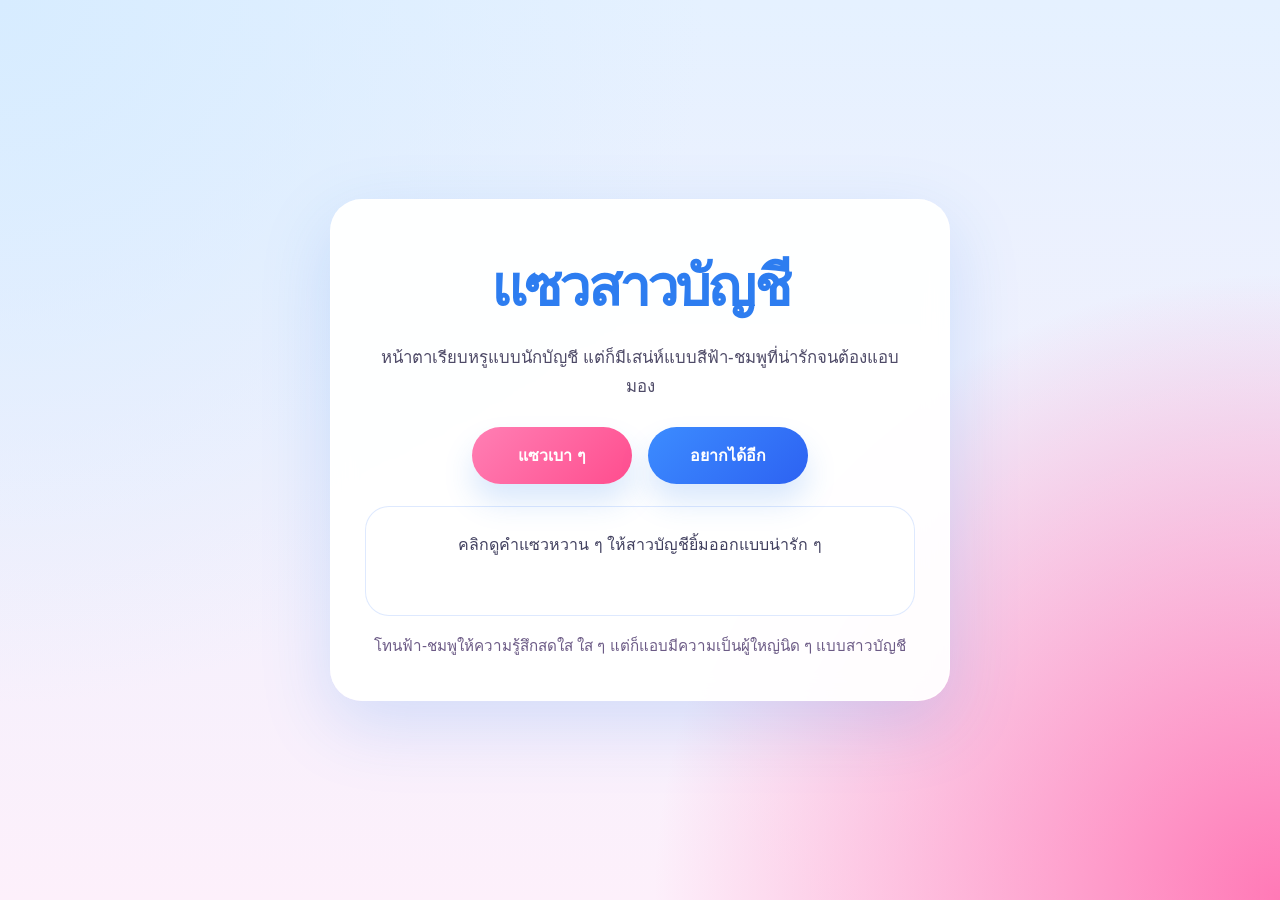
==== index.html @ d4245675 "version 0.1.1" ====
<!DOCTYPE html>
<html lang="th">
<head>
    <meta charset="UTF-8">
    <meta name="viewport" content="width=device-width, initial-scale=1.0">
    <title>แซวสาวบัญชี</title>
    <style>
        :root {
            --bg-start: #d7ecff;
            --bg-end: #ffe4f8;
            --blue: #2d7df0;
            --pink: #ff79b6;
            --text: #2b2a45;
            --card: rgba(255, 255, 255, 0.95);
            --shadow: rgba(45, 125, 240, 0.18);
        }

        * {
            box-sizing: border-box;
        }

        body {
            margin: 0;
            min-height: 100vh;
            display: flex;
            align-items: center;
            justify-content: center;
            background: radial-gradient(circle at top left, var(--bg-start), transparent 45%),
                        radial-gradient(circle at bottom right, var(--pink), transparent 40%),
                        linear-gradient(180deg, #e5f1ff 0%, #fdf0fb 100%);
            color: var(--text);
            font-family: 'Segoe UI', Tahoma, Geneva, Verdana, sans-serif;
            padding: 24px;
        }

        .card {
            width: min(620px, 100%);
            background: var(--card);
            border-radius: 32px;
            box-shadow: 0 24px 70px var(--shadow);
            padding: 42px 34px;
            text-align: center;
            border: 1px solid rgba(255, 255, 255, 0.8);
            backdrop-filter: blur(12px);
        }

        .title {
            margin: 0 0 12px;
            font-size: clamp(2.4rem, 5vw, 3.5rem);
            letter-spacing: -0.05em;
            color: var(--blue);
        }

        .subtitle {
            margin: 0 auto 26px;
            max-width: 520px;
            color: #4e4a67;
            font-size: 1.05rem;
            line-height: 1.75;
        }

        .tease {
            margin: 0 auto 32px;
            max-width: 520px;
            padding: 22px 22px 18px;
            border-radius: 24px;
            background: linear-gradient(135deg, rgba(252, 201, 239, 0.95), rgba(195, 222, 255, 0.95));
            border: 1px solid rgba(255, 255, 255, 0.7);
            color: #3f3a5c;
            font-size: 1.05rem;
            line-height: 1.8;
        }

        .actions {
            display: flex;
            justify-content: center;
            gap: 16px;
            flex-wrap: wrap;
            margin-bottom: 22px;
        }

        .button {
            padding: 16px 26px;
            border-radius: 999px;
            border: none;
            cursor: pointer;
            transition: transform 0.2s ease, box-shadow 0.2s ease;
            font-weight: 700;
            color: #ffffff;
            min-width: 160px;
            font-size: 1rem;
            box-shadow: 0 18px 30px rgba(45, 125, 240, 0.18);
        }

        .button:hover {
            transform: translateY(-3px);
        }

        .button-pink {
            background: linear-gradient(135deg, #ff7fb4, #ff4d8e);
        }

        .button-blue {
            background: linear-gradient(135deg, #3c8cff, #2d62f2);
        }

        .message {
            min-height: 110px;
            margin: 0 auto;
            max-width: 560px;
            background: rgba(255, 255, 255, 0.9);
            border: 1px solid rgba(73, 133, 246, 0.18);
            border-radius: 24px;
            padding: 24px 26px;
            color: #403f5e;
            font-size: 1rem;
            line-height: 1.78;
            transition: background 0.3s ease, opacity 0.3s ease;
        }

        .message p {
            margin: 0 0 14px;
        }

        .message p:last-child {
            margin-bottom: 0;
        }

        .hint {
            margin-top: 18px;
            font-size: 0.95rem;
            color: #6c5b86;
        }
    </style>
</head>
<body>
    <div class="card">
        <h1 class="title">แซวสาวบัญชี</h1>
        <p class="subtitle">หน้าตาเรียบหรูแบบนักบัญชี แต่ก็มีเสน่ห์แบบสีฟ้า-ชมพูที่น่ารักจนต้องแอบมอง</p>

        <div class="actions">
            <button id="teaseBtn" class="button button-pink">แซวเบา ๆ</button>
            <button id="moreBtn" class="button button-blue">อยากได้อีก</button>
        </div>

        <div id="message" class="message">
            <p>คลิกดูคำแซวหวาน ๆ ให้สาวบัญชียิ้มออกแบบน่ารัก ๆ</p>
        </div>
        <div class="hint">โทนฟ้า-ชมพูให้ความรู้สึกสดใส ใส ๆ แต่ก็แอบมีความเป็นผู้ใหญ่นิด ๆ แบบสาวบัญชี</div>
    </div>

    <script>
        const teaseBtn = document.getElementById('teaseBtn');
        const moreBtn = document.getElementById('moreBtn');
        const message = document.getElementById('message');

        const teasers = [
            'เธอทำให้บัญชีดูหวานขึ้นเหมือนกราฟที่ขึ้นพรวดพราดทุกไตรมาส',
            'ยิ่งเห็นเธอจัดสมุดบัญชี ยิ่งรู้สึกว่าโลกนี้มีระเบียบแบบน่ารักมากขึ้น',
            'แค่เธอยิ้มก็เหมือนเติมสีฟ้า-ชมพูให้กับวันธรรมดา',
            'คนเรียนบัญชีอย่างเธอน่ารักจนอยากจะเป็นคนช่วยปิดงบทุกเดือน',
            'สายตาเธอทำให้เลขทุกตัวในหัวใจมีความหมายและสีสันขึ้นทันที'
        ];

        let teaserIndex = 0;

        teaseBtn.addEventListener('click', () => {
            message.innerHTML = `<p>${teasers[0]}</p><p class="small-note">แอบชวนให้สาวบัญชีเขินนิด ๆ แบบไม่ต้องพูดตรง ๆ</p>`;
            teaserIndex = 1;
        });

        moreBtn.addEventListener('click', () => {
            if (teaserIndex < teasers.length) {
                message.innerHTML = `<p>${teasers[teaserIndex]}</p><p class="small-note">กดอีกครั้งถ้ายังอยากได้อีก</p>`;
                teaserIndex += 1;
                return;
            }

            message.innerHTML = `<p>หมดแล้วจ้า... อยากได้อีกไปถามคนทำเพิ่มสิ 😘</p>`;
            moreBtn.disabled = true;
            moreBtn.style.cursor = 'default';
        });
    </script>
</body>
</html>
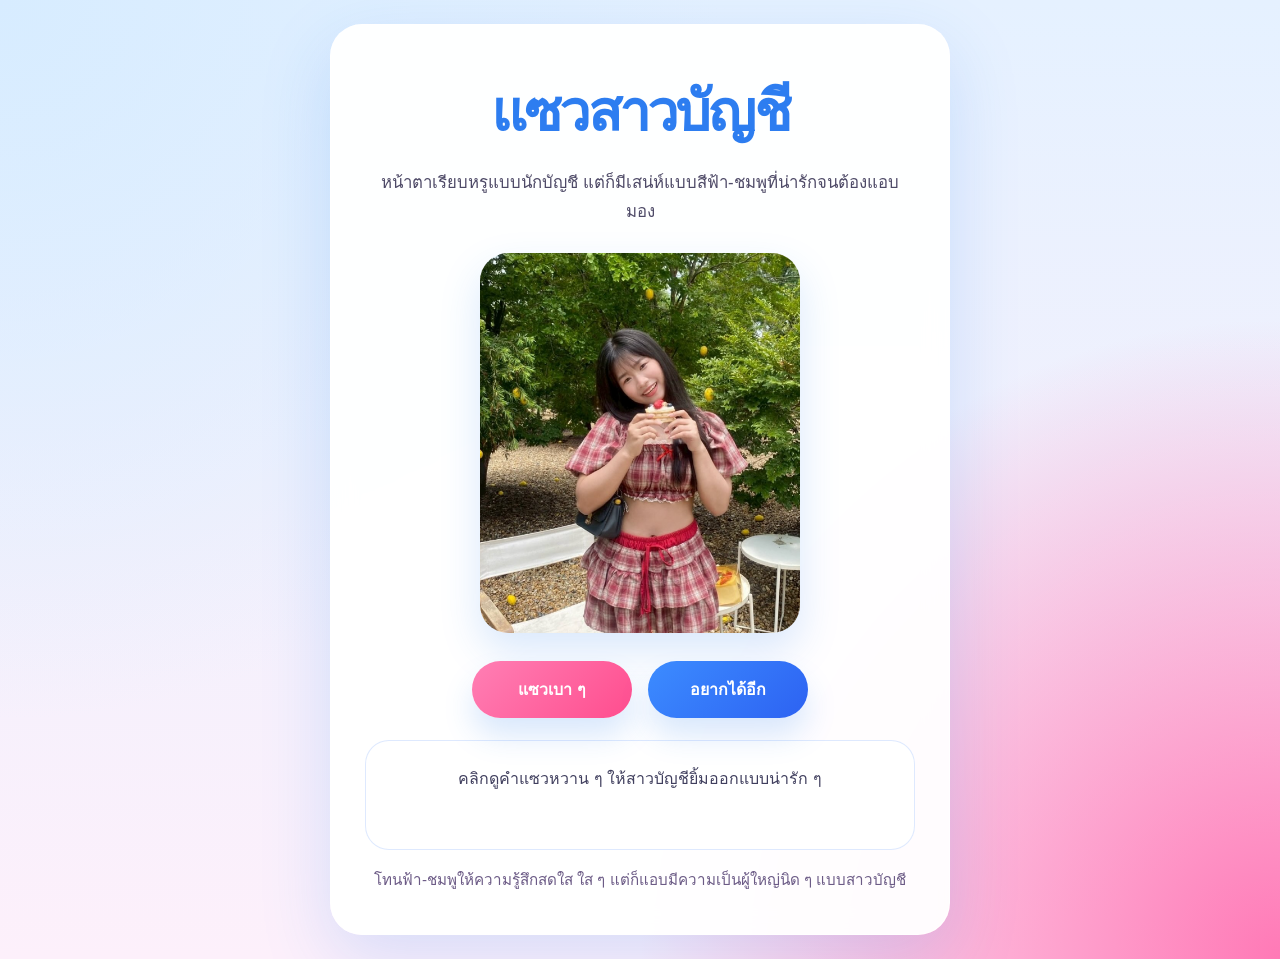
==== commit 255a0294: "version 0.1.3" ====
--- a/index.html
+++ b/index.html
@@ -57,6 +57,16 @@
             color: #4e4a67;
             font-size: 1.05rem;
             line-height: 1.75;
+        }
+
+        .profile-img {
+            width: min(100%, 320px);
+            max-height: 380px;
+            border-radius: 28px;
+            object-fit: cover;
+            box-shadow: 0 18px 40px rgba(45, 125, 240, 0.18);
+            margin: 0 auto 28px;
+            display: block;
         }
 
         .tease {
@@ -137,6 +147,7 @@
     <div class="card">
         <h1 class="title">แซวสาวบัญชี</h1>
         <p class="subtitle">หน้าตาเรียบหรูแบบนักบัญชี แต่ก็มีเสน่ห์แบบสีฟ้า-ชมพูที่น่ารักจนต้องแอบมอง</p>
+        <img src="nisa.png" alt="Nisa" class="profile-img" />
 
         <div class="actions">
             <button id="teaseBtn" class="button button-pink">แซวเบา ๆ</button>
@@ -165,7 +176,7 @@
         let teaserIndex = 0;
 
         teaseBtn.addEventListener('click', () => {
-            message.innerHTML = `<p>${teasers[0]}</p><p class="small-note">แอบชวนให้สาวบัญชีเขินนิด ๆ แบบไม่ต้องพูดตรง ๆ</p>`;
+            message.innerHTML = `<p>${teasers[0]}</p><p class="small-note"></p>`;
             teaserIndex = 1;
         });
 
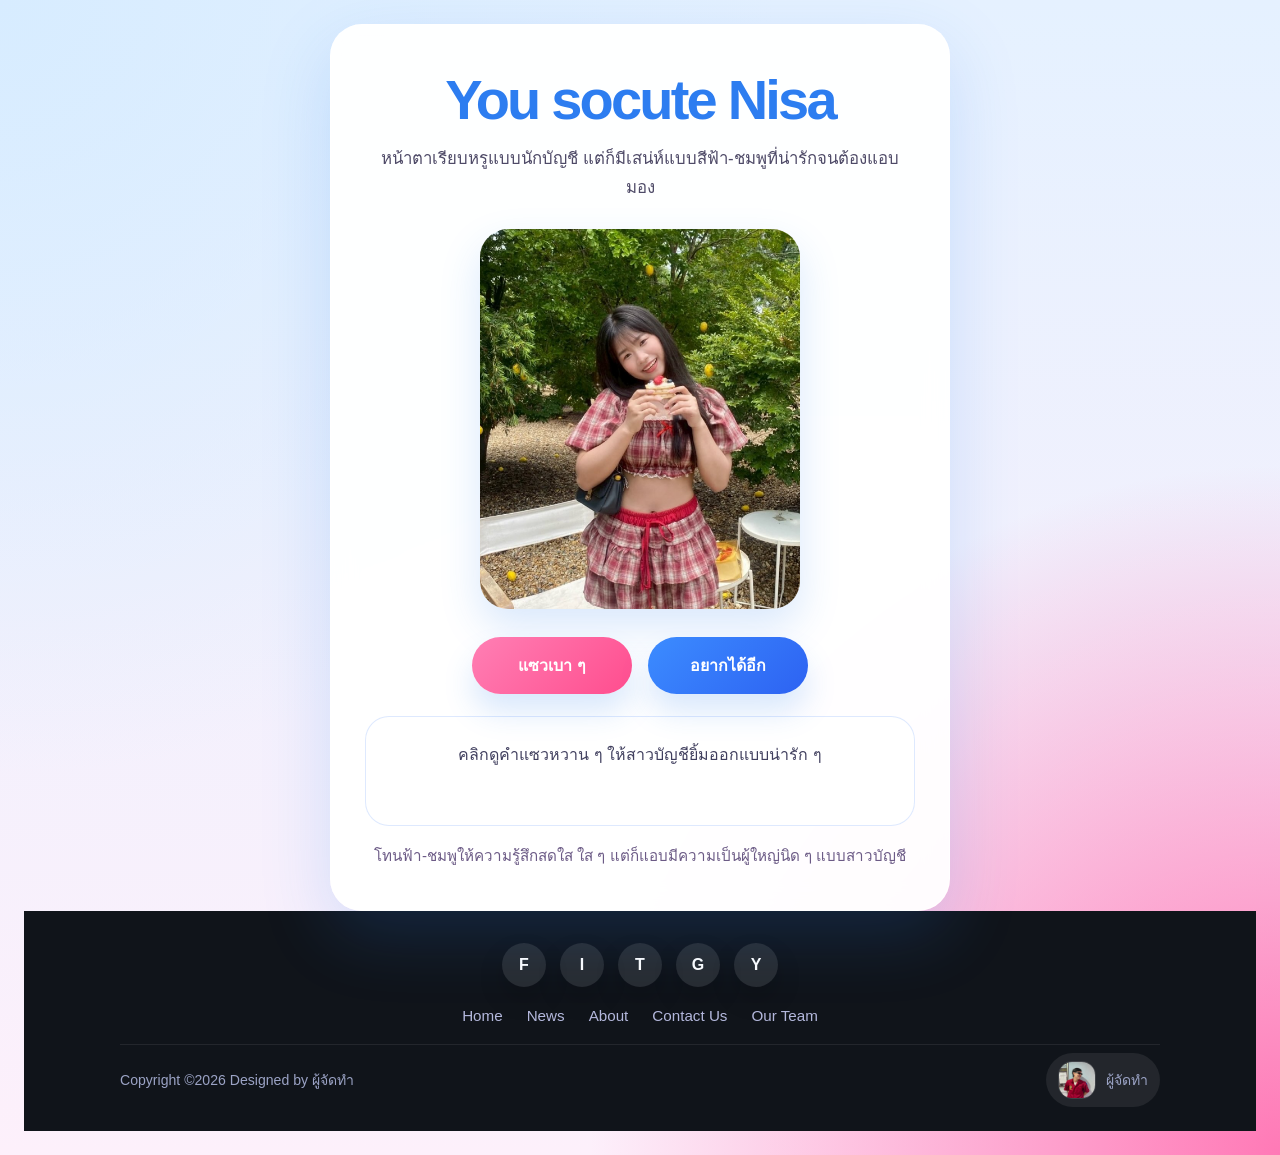
==== commit c10fcc6c: "version 0.1.4" ====
--- a/index.html
+++ b/index.html
@@ -3,7 +3,7 @@
 <head>
     <meta charset="UTF-8">
     <meta name="viewport" content="width=device-width, initial-scale=1.0">
-    <title>แซวสาวบัญชี</title>
+    <title>Nisa</title>
     <style>
         :root {
             --bg-start: #d7ecff;
@@ -23,6 +23,7 @@
             margin: 0;
             min-height: 100vh;
             display: flex;
+            flex-direction: column;
             align-items: center;
             justify-content: center;
             background: radial-gradient(circle at top left, var(--bg-start), transparent 45%),
@@ -141,11 +142,105 @@
             font-size: 0.95rem;
             color: #6c5b86;
         }
+
+        .footer {
+            width: 100%;
+            margin-top: auto;
+            background: #10141a;
+            color: #e0e7ff;
+            padding: 32px 24px 24px;
+        }
+
+        .footer-inner {
+            width: min(1040px, 100%);
+            margin: 0 auto;
+            display: flex;
+            flex-direction: column;
+            align-items: center;
+            gap: 20px;
+        }
+
+        .footer-social {
+            display: flex;
+            gap: 14px;
+            flex-wrap: wrap;
+            justify-content: center;
+        }
+
+        .footer-icon {
+            width: 44px;
+            height: 44px;
+            border-radius: 50%;
+            background: rgba(255, 255, 255, 0.1);
+            display: inline-flex;
+            align-items: center;
+            justify-content: center;
+            color: #ffffff;
+            text-decoration: none;
+            font-weight: 700;
+            box-shadow: 0 12px 24px rgba(0, 0, 0, 0.18);
+            transition: transform 0.2s ease, background 0.2s ease;
+        }
+
+        .footer-icon:hover {
+            transform: translateY(-2px);
+            background: rgba(255, 255, 255, 0.18);
+        }
+
+        .footer-links {
+            display: flex;
+            flex-wrap: wrap;
+            justify-content: center;
+            gap: 24px;
+            font-size: 0.95rem;
+            color: #d1d5ff;
+        }
+
+        .footer-links a {
+            color: inherit;
+            text-decoration: none;
+            opacity: 0.85;
+            transition: opacity 0.2s ease;
+        }
+
+        .footer-links a:hover {
+            opacity: 1;
+        }
+
+        .footer-bottom {
+            width: 100%;
+            display: flex;
+            flex-wrap: wrap;
+            justify-content: space-between;
+            align-items: center;
+            gap: 16px;
+            padding-top: 8px;
+            border-top: 1px solid rgba(255, 255, 255, 0.08);
+            color: #9ba3c5;
+            font-size: 0.88rem;
+        }
+
+        .footer-badge {
+            display: inline-flex;
+            align-items: center;
+            gap: 10px;
+            background: rgba(255, 255, 255, 0.08);
+            border-radius: 999px;
+            padding: 8px 12px;
+        }
+
+        .footer-badge img {
+            width: 38px;
+            height: 38px;
+            border-radius: 14px;
+            object-fit: cover;
+            border: 1px solid rgba(255, 255, 255, 0.12);
+        }
     </style>
 </head>
 <body>
     <div class="card">
-        <h1 class="title">แซวสาวบัญชี</h1>
+        <h1 class="title">You socute Nisa</h1>
         <p class="subtitle">หน้าตาเรียบหรูแบบนักบัญชี แต่ก็มีเสน่ห์แบบสีฟ้า-ชมพูที่น่ารักจนต้องแอบมอง</p>
         <img src="nisa.png" alt="Nisa" class="profile-img" />
 
@@ -159,6 +254,32 @@
         </div>
         <div class="hint">โทนฟ้า-ชมพูให้ความรู้สึกสดใส ใส ๆ แต่ก็แอบมีความเป็นผู้ใหญ่นิด ๆ แบบสาวบัญชี</div>
     </div>
+
+    <footer class="footer">
+        <div class="footer-inner">
+            <div class="footer-social">
+                <a href="#" class="footer-icon" aria-label="Facebook">F</a>
+                <a href="#" class="footer-icon" aria-label="Instagram">I</a>
+                <a href="#" class="footer-icon" aria-label="Twitter">T</a>
+                <a href="#" class="footer-icon" aria-label="Google">G</a>
+                <a href="#" class="footer-icon" aria-label="YouTube">Y</a>
+            </div>
+            <div class="footer-links">
+                <a href="#">Home</a>
+                <a href="#">News</a>
+                <a href="#">About</a>
+                <a href="#">Contact Us</a>
+                <a href="#">Our Team</a>
+            </div>
+            <div class="footer-bottom">
+                <span>Copyright ©2026 Designed by ผู้จัดทำ</span>
+                <div class="footer-badge">
+                    <img src="view.png" alt="ผู้จัดทำ" />
+                    <span>ผู้จัดทำ</span>
+                </div>
+            </div>
+        </div>
+    </footer>
 
     <script>
         const teaseBtn = document.getElementById('teaseBtn');
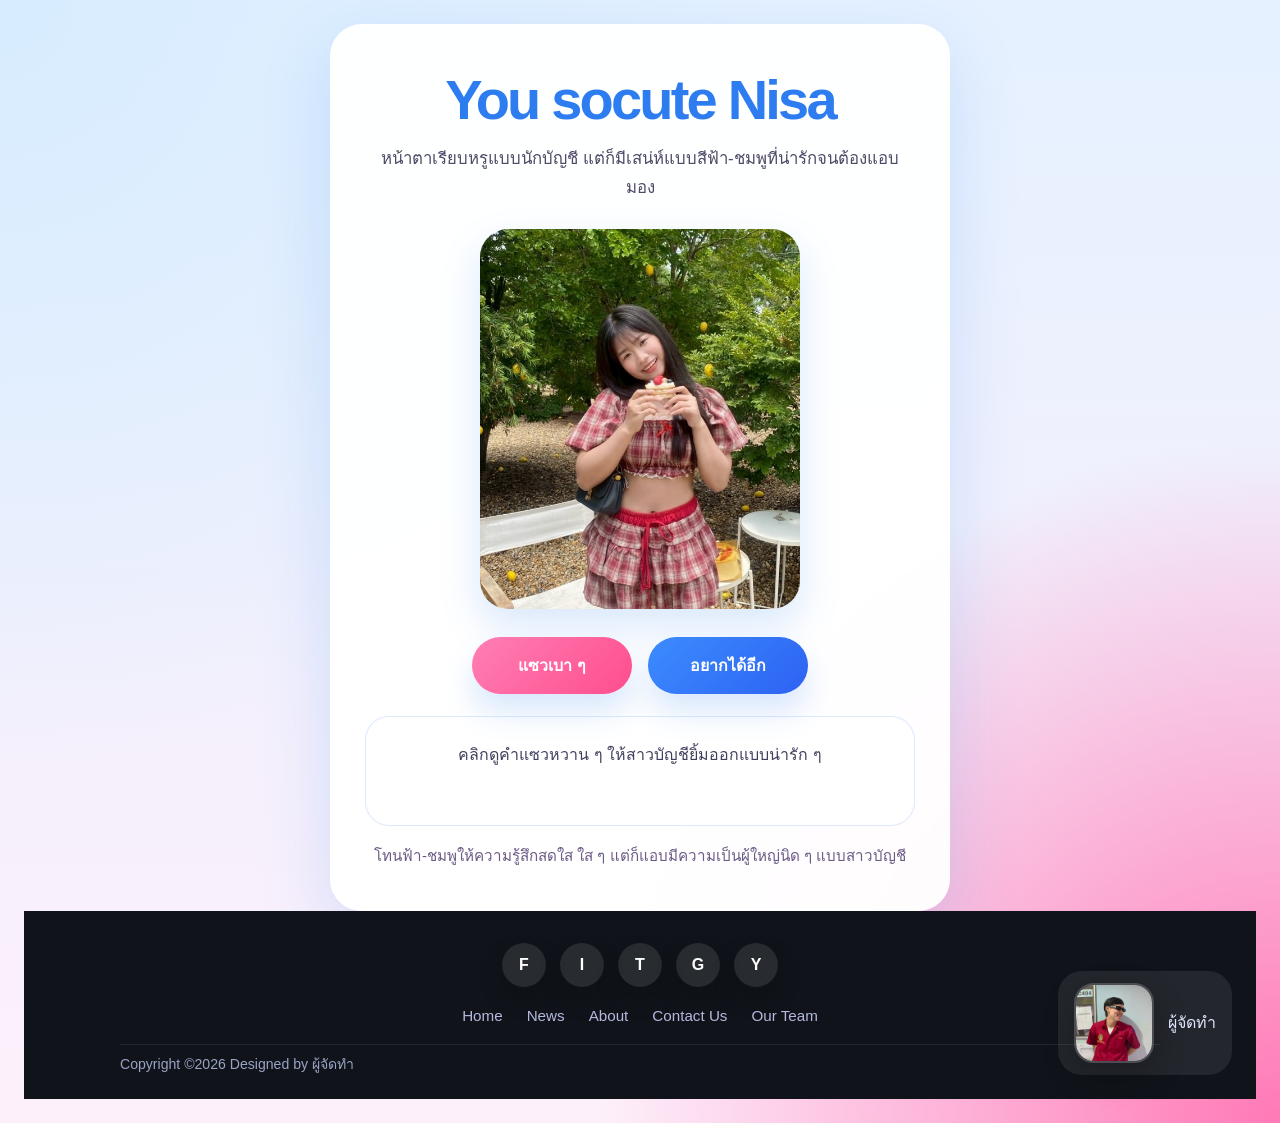
==== commit 858d9ae7: "version 0.1.5" ====
--- a/index.html
+++ b/index.html
@@ -144,6 +144,7 @@
         }
 
         .footer {
+            position: relative;
             width: 100%;
             margin-top: auto;
             background: #10141a;
@@ -152,7 +153,8 @@
         }
 
         .footer-inner {
-            width: min(1040px, 100%);
+            width: 100%;
+            max-width: 1040px;
             margin: 0 auto;
             display: flex;
             flex-direction: column;
@@ -221,20 +223,24 @@
         }
 
         .footer-badge {
+            position: absolute;
+            right: 24px;
+            bottom: 24px;
             display: inline-flex;
             align-items: center;
-            gap: 10px;
+            gap: 14px;
             background: rgba(255, 255, 255, 0.08);
-            border-radius: 999px;
-            padding: 8px 12px;
+            border-radius: 24px;
+            padding: 12px 16px;
         }
 
         .footer-badge img {
-            width: 38px;
-            height: 38px;
-            border-radius: 14px;
+            width: 80px;
+            height: 80px;
+            border-radius: 20px;
             object-fit: cover;
-            border: 1px solid rgba(255, 255, 255, 0.12);
+            border: 2px solid rgba(255, 255, 255, 0.18);
+            box-shadow: 0 12px 32px rgba(0, 0, 0, 0.24);
         }
     </style>
 </head>
@@ -273,11 +279,11 @@
             </div>
             <div class="footer-bottom">
                 <span>Copyright ©2026 Designed by ผู้จัดทำ</span>
-                <div class="footer-badge">
-                    <img src="view.png" alt="ผู้จัดทำ" />
-                    <span>ผู้จัดทำ</span>
-                </div>
             </div>
+        </div>
+        <div class="footer-badge">
+            <img src="view.png" alt="ผู้จัดทำ" />
+            <span>ผู้จัดทำ</span>
         </div>
     </footer>
 
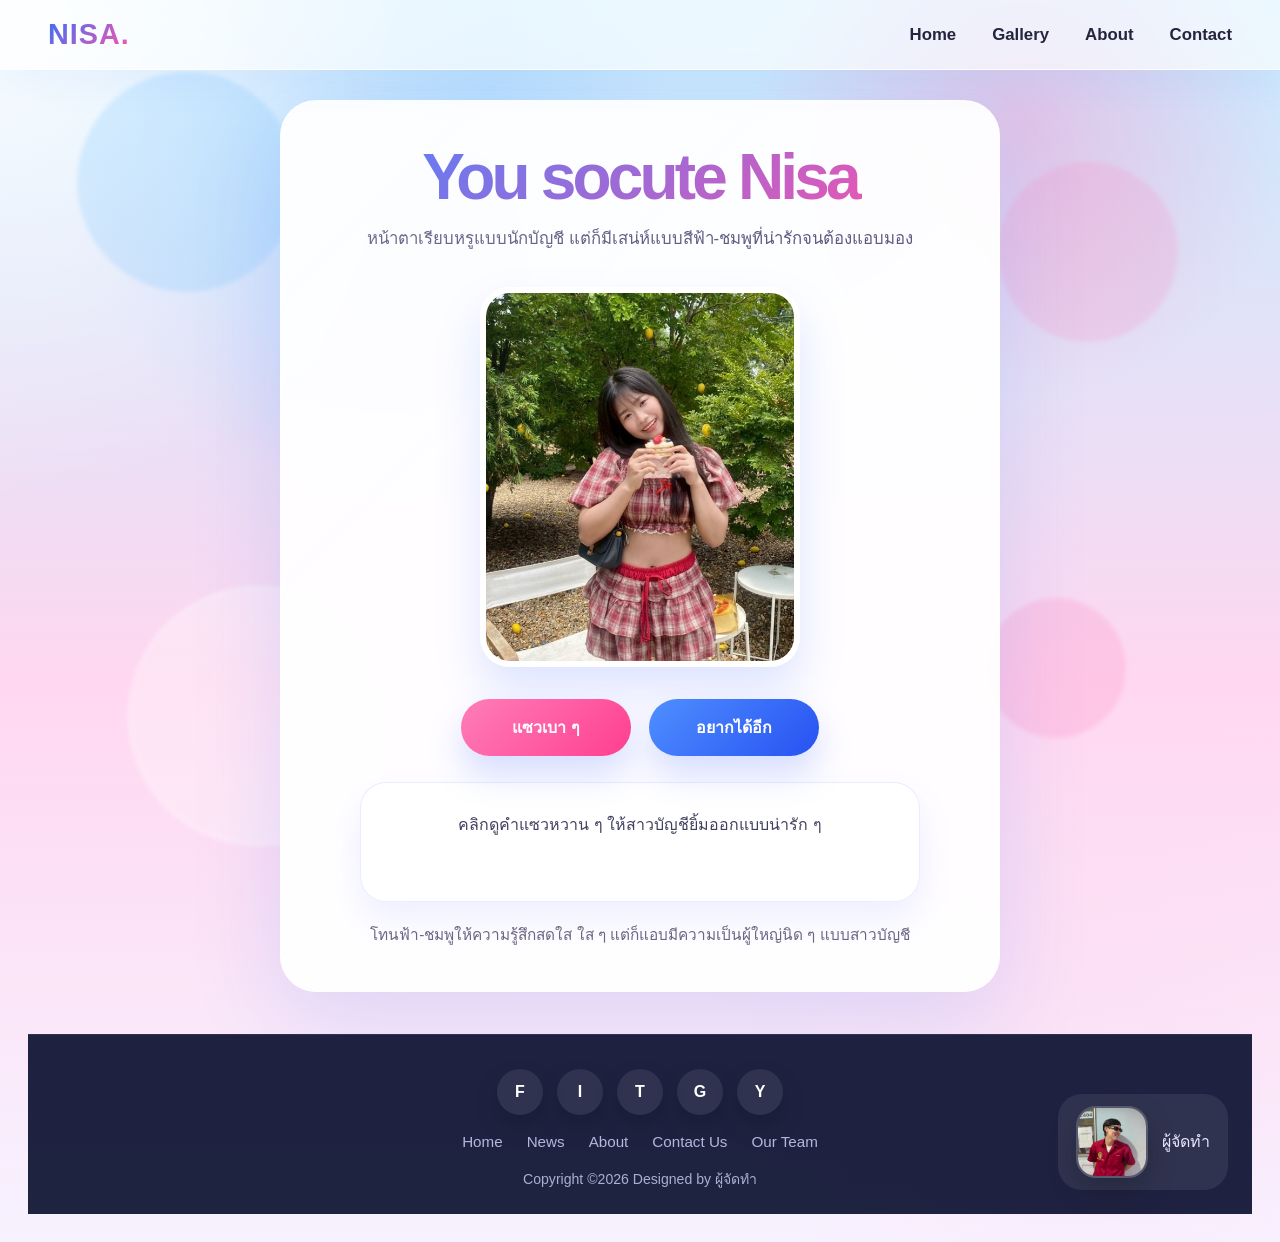
==== commit c4470ea8: "add navbar" ====
--- a/index.html
+++ b/index.html
@@ -6,17 +6,25 @@
     <title>Nisa</title>
     <style>
         :root {
-            --bg-start: #d7ecff;
-            --bg-end: #ffe4f8;
-            --blue: #2d7df0;
-            --pink: #ff79b6;
-            --text: #2b2a45;
-            --card: rgba(255, 255, 255, 0.95);
-            --shadow: rgba(45, 125, 240, 0.18);
+            --bg-start: #c6ecff;
+            --bg-mid: #ffd7f0;
+            --bg-end: #f7f2ff;
+            --blue: #3b6ef9;
+            --pink: #ff56ab;
+            --text: #25243f;
+            --muted: #5f5a80;
+            --card: rgba(255, 255, 255, 0.94);
+            --shadow: rgba(62, 119, 244, 0.16);
+            --border: rgba(255, 255, 255, 0.72);
         }
 
         * {
             box-sizing: border-box;
+        }
+
+        html {
+            scroll-behavior: smooth;
+            min-height: 100%;
         }
 
         body {
@@ -26,107 +34,181 @@
             flex-direction: column;
             align-items: center;
             justify-content: center;
-            background: radial-gradient(circle at top left, var(--bg-start), transparent 45%),
-                        radial-gradient(circle at bottom right, var(--pink), transparent 40%),
-                        linear-gradient(180deg, #e5f1ff 0%, #fdf0fb 100%);
+            padding: 100px 28px 28px;
+            font-family: 'Segoe UI', Tahoma, Geneva, Verdana, sans-serif;
             color: var(--text);
-            font-family: 'Segoe UI', Tahoma, Geneva, Verdana, sans-serif;
-            padding: 24px;
+            background: radial-gradient(circle at top left, rgba(255, 255, 255, 0.95), transparent 28%),
+                        radial-gradient(circle at 30% 15%, rgba(110, 187, 255, 0.34), transparent 22%),
+                        radial-gradient(circle at 80% 10%, rgba(255, 127, 193, 0.35), transparent 18%),
+                        radial-gradient(circle at 85% 80%, rgba(255, 215, 240, 0.36), transparent 26%),
+                        linear-gradient(180deg, var(--bg-start) 0%, var(--bg-mid) 55%, var(--bg-end) 100%);
+            overflow-x: hidden;
+        }
+
+        .decor-shape {
+            position: absolute;
+            border-radius: 50%;
+            filter: blur(2px);
+            opacity: 0.8;
+            pointer-events: none;
+            animation: float 14s ease-in-out infinite;
+        }
+
+        .shape-1 {
+            width: 220px;
+            height: 220px;
+            top: 8%;
+            left: 6%;
+            background: rgba(115, 194, 255, 0.28);
+        }
+
+        .shape-2 {
+            width: 180px;
+            height: 180px;
+            top: 18%;
+            right: 8%;
+            background: rgba(255, 135, 193, 0.24);
+            animation-duration: 18s;
+        }
+
+        .shape-3 {
+            width: 260px;
+            height: 260px;
+            bottom: 6%;
+            left: 10%;
+            background: rgba(255, 255, 255, 0.4);
+            border: 1px solid rgba(255, 255, 255, 0.7);
+            animation-duration: 16s;
+        }
+
+        .shape-4 {
+            width: 140px;
+            height: 140px;
+            bottom: 18%;
+            right: 12%;
+            background: rgba(255, 113, 182, 0.22);
+            animation-duration: 13s;
         }
 
         .card {
-            width: min(620px, 100%);
+            position: relative;
+            max-width: 720px;
+            width: min(720px, 100%);
             background: var(--card);
-            border-radius: 32px;
-            box-shadow: 0 24px 70px var(--shadow);
-            padding: 42px 34px;
+            border-radius: 36px;
+            box-shadow: 0 28px 90px var(--shadow);
+            padding: 44px 40px;
             text-align: center;
-            border: 1px solid rgba(255, 255, 255, 0.8);
-            backdrop-filter: blur(12px);
+            border: 1px solid var(--border);
+            backdrop-filter: blur(18px);
+            overflow: hidden;
+        }
+
+        .card::before {
+            content: '';
+            position: absolute;
+            inset: 0;
+            background: linear-gradient(135deg, rgba(255, 255, 255, 0.15), transparent 40%);
+            pointer-events: none;
         }
 
         .title {
-            margin: 0 0 12px;
-            font-size: clamp(2.4rem, 5vw, 3.5rem);
-            letter-spacing: -0.05em;
-            color: var(--blue);
+            margin: 0 0 14px;
+            font-size: clamp(2.6rem, 5vw, 4rem);
+            letter-spacing: -0.06em;
+            line-height: 1.02;
+            background: linear-gradient(135deg, var(--blue), var(--pink));
+            -webkit-background-clip: text;
+            color: transparent;
         }
 
         .subtitle {
-            margin: 0 auto 26px;
-            max-width: 520px;
-            color: #4e4a67;
+            margin: 0 auto 32px;
+            max-width: 560px;
+            color: var(--muted);
             font-size: 1.05rem;
-            line-height: 1.75;
+            line-height: 1.8;
         }
 
         .profile-img {
             width: min(100%, 320px);
             max-height: 380px;
+            border-radius: 30px;
+            object-fit: cover;
+            box-shadow: 0 24px 46px rgba(74, 116, 255, 0.18);
+            margin: 0 auto 32px;
+            display: block;
+            border: 6px solid rgba(255, 255, 255, 0.7);
+            background: linear-gradient(180deg, rgba(255, 255, 255, 0.72), rgba(255, 255, 255, 0.18));
+        }
+
+        .tease {
+            margin: 0 auto 34px;
+            max-width: 560px;
+            padding: 26px 24px;
             border-radius: 28px;
-            object-fit: cover;
-            box-shadow: 0 18px 40px rgba(45, 125, 240, 0.18);
-            margin: 0 auto 28px;
-            display: block;
-        }
-
-        .tease {
-            margin: 0 auto 32px;
-            max-width: 520px;
-            padding: 22px 22px 18px;
-            border-radius: 24px;
-            background: linear-gradient(135deg, rgba(252, 201, 239, 0.95), rgba(195, 222, 255, 0.95));
-            border: 1px solid rgba(255, 255, 255, 0.7);
+            background: linear-gradient(130deg, rgba(255, 236, 251, 0.9), rgba(214, 239, 255, 0.88));
+            border: 1px solid rgba(255, 255, 255, 0.78);
             color: #3f3a5c;
-            font-size: 1.05rem;
-            line-height: 1.8;
+            font-size: 1.06rem;
+            line-height: 1.82;
+            box-shadow: inset 0 0 0 1px rgba(255,255,255,0.22);
         }
 
         .actions {
             display: flex;
             justify-content: center;
-            gap: 16px;
+            gap: 18px;
             flex-wrap: wrap;
-            margin-bottom: 22px;
+            margin-bottom: 26px;
         }
 
         .button {
-            padding: 16px 26px;
+            padding: 16px 30px;
             border-radius: 999px;
             border: none;
             cursor: pointer;
-            transition: transform 0.2s ease, box-shadow 0.2s ease;
+            transition: transform 0.25s ease, box-shadow 0.25s ease, opacity 0.25s ease;
             font-weight: 700;
             color: #ffffff;
-            min-width: 160px;
+            min-width: 170px;
             font-size: 1rem;
-            box-shadow: 0 18px 30px rgba(45, 125, 240, 0.18);
+            box-shadow: 0 18px 34px rgba(63, 110, 255, 0.22);
         }
 
         .button:hover {
-            transform: translateY(-3px);
+            transform: translateY(-4px);
+            box-shadow: 0 22px 40px rgba(63, 110, 255, 0.24);
+        }
+
+        .button:disabled {
+            opacity: 0.6;
+            cursor: default;
+            transform: none;
+            box-shadow: none;
         }
 
         .button-pink {
-            background: linear-gradient(135deg, #ff7fb4, #ff4d8e);
+            background: linear-gradient(135deg, #ff7db9, #ff3f8f);
         }
 
         .button-blue {
-            background: linear-gradient(135deg, #3c8cff, #2d62f2);
+            background: linear-gradient(135deg, #4f8fff, #2751f2);
         }
 
         .message {
-            min-height: 110px;
+            min-height: 120px;
             margin: 0 auto;
             max-width: 560px;
-            background: rgba(255, 255, 255, 0.9);
-            border: 1px solid rgba(73, 133, 246, 0.18);
-            border-radius: 24px;
-            padding: 24px 26px;
+            background: rgba(255, 255, 255, 0.95);
+            border: 1px solid rgba(129, 153, 255, 0.18);
+            border-radius: 26px;
+            padding: 28px 28px;
             color: #403f5e;
             font-size: 1rem;
-            line-height: 1.78;
+            line-height: 1.8;
             transition: background 0.3s ease, opacity 0.3s ease;
+            box-shadow: 0 18px 35px rgba(92, 107, 255, 0.1);
         }
 
         .message p {
@@ -138,18 +220,19 @@
         }
 
         .hint {
-            margin-top: 18px;
-            font-size: 0.95rem;
-            color: #6c5b86;
+            margin-top: 20px;
+            font-size: 0.96rem;
+            color: #6d6584;
         }
 
         .footer {
             position: relative;
             width: 100%;
-            margin-top: auto;
-            background: #10141a;
-            color: #e0e7ff;
-            padding: 32px 24px 24px;
+            margin-top: 42px;
+            background: rgba(18, 24, 54, 0.95);
+            color: #e5e8ff;
+            padding: 34px 24px 24px;
+            border-top: 1px solid rgba(255, 255, 255, 0.08);
         }
 
         .footer-inner {
@@ -159,7 +242,7 @@
             display: flex;
             flex-direction: column;
             align-items: center;
-            gap: 20px;
+            gap: 18px;
         }
 
         .footer-social {
@@ -170,17 +253,17 @@
         }
 
         .footer-icon {
-            width: 44px;
-            height: 44px;
+            width: 46px;
+            height: 46px;
             border-radius: 50%;
-            background: rgba(255, 255, 255, 0.1);
+            background: rgba(255, 255, 255, 0.08);
             display: inline-flex;
             align-items: center;
             justify-content: center;
             color: #ffffff;
             text-decoration: none;
             font-weight: 700;
-            box-shadow: 0 12px 24px rgba(0, 0, 0, 0.18);
+            box-shadow: 0 12px 24px rgba(0, 0, 0, 0.2);
             transition: transform 0.2s ease, background 0.2s ease;
         }
 
@@ -195,13 +278,13 @@
             justify-content: center;
             gap: 24px;
             font-size: 0.95rem;
-            color: #d1d5ff;
+            color: #d3d7ff;
         }
 
         .footer-links a {
             color: inherit;
             text-decoration: none;
-            opacity: 0.85;
+            opacity: 0.82;
             transition: opacity 0.2s ease;
         }
 
@@ -213,12 +296,9 @@
             width: 100%;
             display: flex;
             flex-wrap: wrap;
-            justify-content: space-between;
-            align-items: center;
-            gap: 16px;
-            padding-top: 8px;
-            border-top: 1px solid rgba(255, 255, 255, 0.08);
-            color: #9ba3c5;
+            justify-content: center;
+            gap: 10px;
+            color: #aab0d3;
             font-size: 0.88rem;
         }
 
@@ -231,20 +311,162 @@
             gap: 14px;
             background: rgba(255, 255, 255, 0.08);
             border-radius: 24px;
-            padding: 12px 16px;
+            padding: 12px 18px;
         }
 
         .footer-badge img {
-            width: 80px;
-            height: 80px;
+            width: 72px;
+            height: 72px;
             border-radius: 20px;
             object-fit: cover;
             border: 2px solid rgba(255, 255, 255, 0.18);
-            box-shadow: 0 12px 32px rgba(0, 0, 0, 0.24);
+            box-shadow: 0 12px 28px rgba(0, 0, 0, 0.22);
+        }
+
+        .navbar {
+            position: fixed;
+            top: 0;
+            left: 0;
+            width: 100%;
+            display: flex;
+            justify-content: space-between;
+            align-items: center;
+            padding: 18px 48px;
+            background: rgba(255, 255, 255, 0.65);
+            backdrop-filter: blur(20px);
+            -webkit-backdrop-filter: blur(20px);
+            border-bottom: 1px solid rgba(255, 255, 255, 0.8);
+            z-index: 1000;
+            box-shadow: 0 10px 40px rgba(62, 119, 244, 0.08);
+            transition: all 0.3s ease;
+        }
+
+        .nav-brand {
+            font-size: 1.8rem;
+            font-weight: 800;
+            background: linear-gradient(135deg, var(--blue), var(--pink));
+            -webkit-background-clip: text;
+            color: transparent;
+            text-decoration: none;
+            letter-spacing: 1px;
+            transition: transform 0.3s ease;
+        }
+
+        .nav-brand:hover {
+            transform: scale(1.05);
+        }
+
+        .nav-links {
+            display: flex;
+            gap: 36px;
+        }
+
+        .nav-links a {
+            text-decoration: none;
+            color: var(--text);
+            font-weight: 600;
+            font-size: 1.05rem;
+            transition: color 0.3s ease;
+            position: relative;
+        }
+        
+        .nav-links a::after {
+            content: '';
+            position: absolute;
+            width: 0;
+            height: 3px;
+            bottom: -6px;
+            left: 0;
+            background: linear-gradient(135deg, var(--blue), var(--pink));
+            transition: width 0.3s ease;
+            border-radius: 2px;
+        }
+
+        .nav-links a:hover {
+            color: var(--pink);
+        }
+        
+        .nav-links a:hover::after {
+            width: 100%;
+        }
+
+        @media (max-width: 760px) {
+            body {
+                padding: 140px 18px 18px;
+            }
+
+            .navbar {
+                padding: 16px 24px;
+                flex-direction: column;
+                gap: 14px;
+            }
+
+            .nav-links {
+                gap: 24px;
+                font-size: 0.95rem;
+            }
+
+            .card {
+                padding: 32px 22px;
+            }
+
+            .title {
+                font-size: clamp(2.2rem, 8vw, 3.4rem);
+            }
+
+            .subtitle,
+            .tease,
+            .message {
+                max-width: 100%;
+            }
+
+            .actions {
+                gap: 12px;
+            }
+
+            .button {
+                min-width: 140px;
+                padding: 14px 24px;
+            }
+
+            .footer {
+                padding: 28px 16px 20px;
+            }
+
+            .footer-inner {
+                gap: 14px;
+            }
+
+            .footer-bottom {
+                justify-content: center;
+            }
+
+            .footer-badge {
+                position: static;
+                margin: 0 auto;
+            }
+        }
+
+        @keyframes float {
+            0%, 100% { transform: translateY(0) translateX(0); }
+            50% { transform: translateY(12px) translateX(8px); }
         }
     </style>
 </head>
 <body>
+    <nav class="navbar">
+        <a href="#" class="nav-brand">NISA.</a>
+        <div class="nav-links">
+            <a href="#">Home</a>
+            <a href="#">Gallery</a>
+            <a href="#">About</a>
+            <a href="#">Contact</a>
+        </div>
+    </nav>
+    <div class="decor-shape shape-1"></div>
+    <div class="decor-shape shape-2"></div>
+    <div class="decor-shape shape-3"></div>
+    <div class="decor-shape shape-4"></div>
     <div class="card">
         <h1 class="title">You socute Nisa</h1>
         <p class="subtitle">หน้าตาเรียบหรูแบบนักบัญชี แต่ก็มีเสน่ห์แบบสีฟ้า-ชมพูที่น่ารักจนต้องแอบมอง</p>
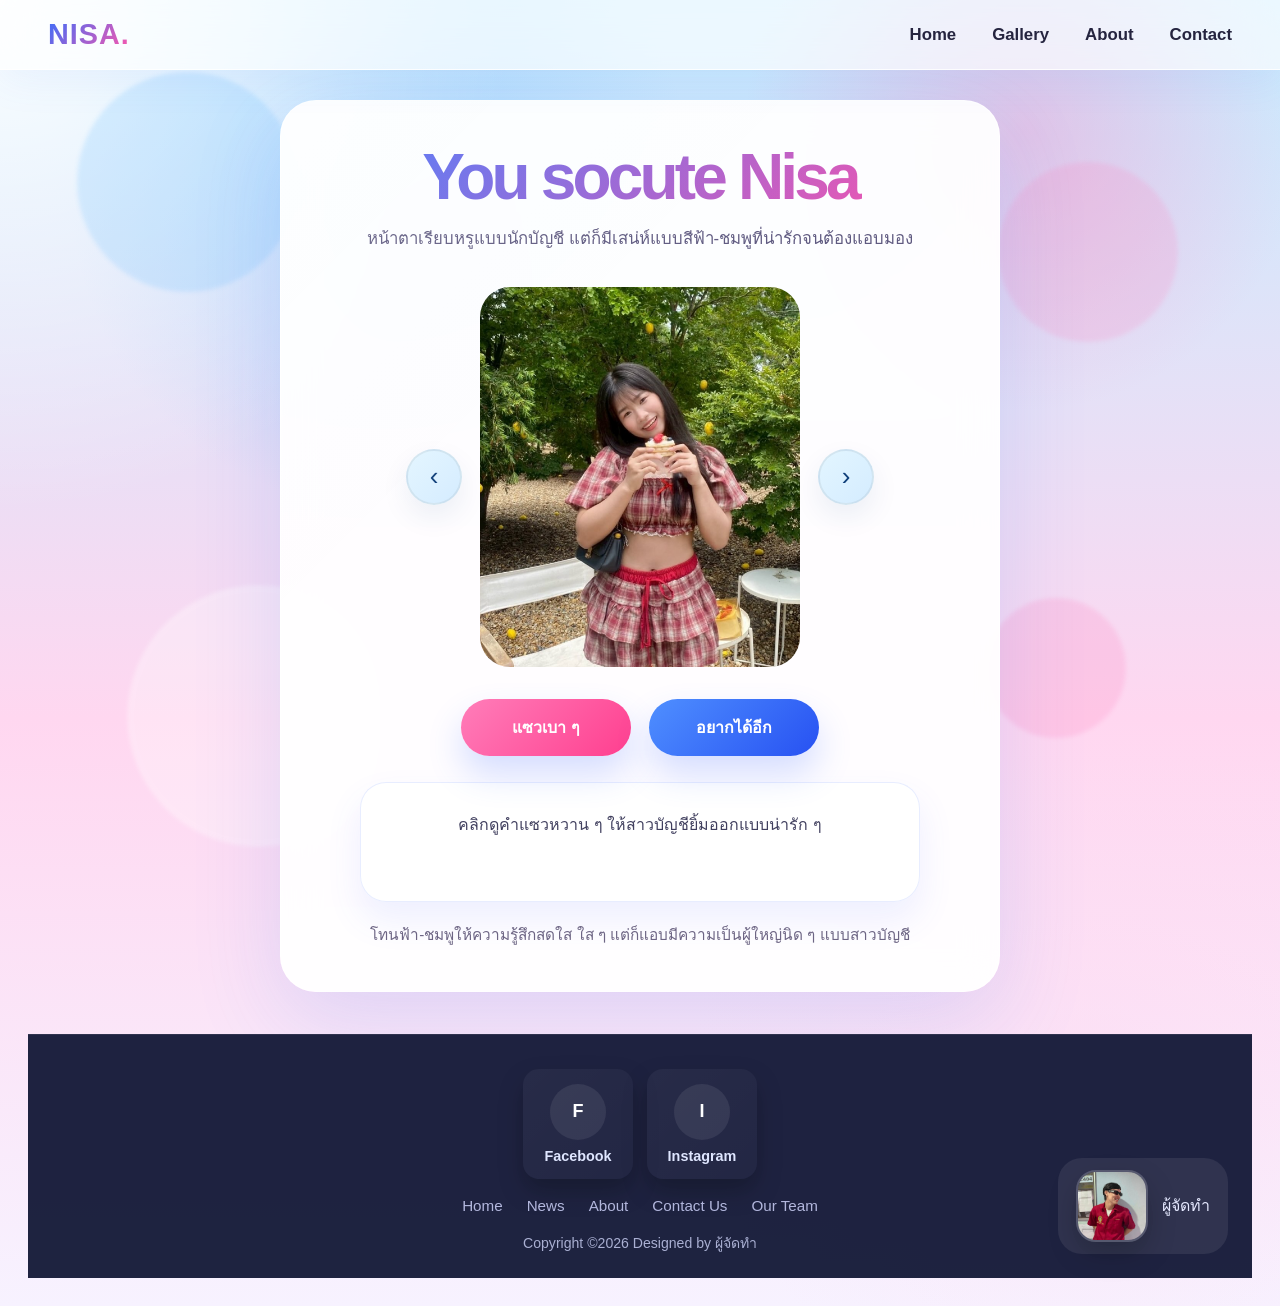
==== commit e2c8d858: "update html" ====
--- a/index.html
+++ b/index.html
@@ -4,454 +4,7 @@
     <meta charset="UTF-8">
     <meta name="viewport" content="width=device-width, initial-scale=1.0">
     <title>Nisa</title>
-    <style>
-        :root {
-            --bg-start: #c6ecff;
-            --bg-mid: #ffd7f0;
-            --bg-end: #f7f2ff;
-            --blue: #3b6ef9;
-            --pink: #ff56ab;
-            --text: #25243f;
-            --muted: #5f5a80;
-            --card: rgba(255, 255, 255, 0.94);
-            --shadow: rgba(62, 119, 244, 0.16);
-            --border: rgba(255, 255, 255, 0.72);
-        }
-
-        * {
-            box-sizing: border-box;
-        }
-
-        html {
-            scroll-behavior: smooth;
-            min-height: 100%;
-        }
-
-        body {
-            margin: 0;
-            min-height: 100vh;
-            display: flex;
-            flex-direction: column;
-            align-items: center;
-            justify-content: center;
-            padding: 100px 28px 28px;
-            font-family: 'Segoe UI', Tahoma, Geneva, Verdana, sans-serif;
-            color: var(--text);
-            background: radial-gradient(circle at top left, rgba(255, 255, 255, 0.95), transparent 28%),
-                        radial-gradient(circle at 30% 15%, rgba(110, 187, 255, 0.34), transparent 22%),
-                        radial-gradient(circle at 80% 10%, rgba(255, 127, 193, 0.35), transparent 18%),
-                        radial-gradient(circle at 85% 80%, rgba(255, 215, 240, 0.36), transparent 26%),
-                        linear-gradient(180deg, var(--bg-start) 0%, var(--bg-mid) 55%, var(--bg-end) 100%);
-            overflow-x: hidden;
-        }
-
-        .decor-shape {
-            position: absolute;
-            border-radius: 50%;
-            filter: blur(2px);
-            opacity: 0.8;
-            pointer-events: none;
-            animation: float 14s ease-in-out infinite;
-        }
-
-        .shape-1 {
-            width: 220px;
-            height: 220px;
-            top: 8%;
-            left: 6%;
-            background: rgba(115, 194, 255, 0.28);
-        }
-
-        .shape-2 {
-            width: 180px;
-            height: 180px;
-            top: 18%;
-            right: 8%;
-            background: rgba(255, 135, 193, 0.24);
-            animation-duration: 18s;
-        }
-
-        .shape-3 {
-            width: 260px;
-            height: 260px;
-            bottom: 6%;
-            left: 10%;
-            background: rgba(255, 255, 255, 0.4);
-            border: 1px solid rgba(255, 255, 255, 0.7);
-            animation-duration: 16s;
-        }
-
-        .shape-4 {
-            width: 140px;
-            height: 140px;
-            bottom: 18%;
-            right: 12%;
-            background: rgba(255, 113, 182, 0.22);
-            animation-duration: 13s;
-        }
-
-        .card {
-            position: relative;
-            max-width: 720px;
-            width: min(720px, 100%);
-            background: var(--card);
-            border-radius: 36px;
-            box-shadow: 0 28px 90px var(--shadow);
-            padding: 44px 40px;
-            text-align: center;
-            border: 1px solid var(--border);
-            backdrop-filter: blur(18px);
-            overflow: hidden;
-        }
-
-        .card::before {
-            content: '';
-            position: absolute;
-            inset: 0;
-            background: linear-gradient(135deg, rgba(255, 255, 255, 0.15), transparent 40%);
-            pointer-events: none;
-        }
-
-        .title {
-            margin: 0 0 14px;
-            font-size: clamp(2.6rem, 5vw, 4rem);
-            letter-spacing: -0.06em;
-            line-height: 1.02;
-            background: linear-gradient(135deg, var(--blue), var(--pink));
-            -webkit-background-clip: text;
-            color: transparent;
-        }
-
-        .subtitle {
-            margin: 0 auto 32px;
-            max-width: 560px;
-            color: var(--muted);
-            font-size: 1.05rem;
-            line-height: 1.8;
-        }
-
-        .profile-img {
-            width: min(100%, 320px);
-            max-height: 380px;
-            border-radius: 30px;
-            object-fit: cover;
-            box-shadow: 0 24px 46px rgba(74, 116, 255, 0.18);
-            margin: 0 auto 32px;
-            display: block;
-            border: 6px solid rgba(255, 255, 255, 0.7);
-            background: linear-gradient(180deg, rgba(255, 255, 255, 0.72), rgba(255, 255, 255, 0.18));
-        }
-
-        .tease {
-            margin: 0 auto 34px;
-            max-width: 560px;
-            padding: 26px 24px;
-            border-radius: 28px;
-            background: linear-gradient(130deg, rgba(255, 236, 251, 0.9), rgba(214, 239, 255, 0.88));
-            border: 1px solid rgba(255, 255, 255, 0.78);
-            color: #3f3a5c;
-            font-size: 1.06rem;
-            line-height: 1.82;
-            box-shadow: inset 0 0 0 1px rgba(255,255,255,0.22);
-        }
-
-        .actions {
-            display: flex;
-            justify-content: center;
-            gap: 18px;
-            flex-wrap: wrap;
-            margin-bottom: 26px;
-        }
-
-        .button {
-            padding: 16px 30px;
-            border-radius: 999px;
-            border: none;
-            cursor: pointer;
-            transition: transform 0.25s ease, box-shadow 0.25s ease, opacity 0.25s ease;
-            font-weight: 700;
-            color: #ffffff;
-            min-width: 170px;
-            font-size: 1rem;
-            box-shadow: 0 18px 34px rgba(63, 110, 255, 0.22);
-        }
-
-        .button:hover {
-            transform: translateY(-4px);
-            box-shadow: 0 22px 40px rgba(63, 110, 255, 0.24);
-        }
-
-        .button:disabled {
-            opacity: 0.6;
-            cursor: default;
-            transform: none;
-            box-shadow: none;
-        }
-
-        .button-pink {
-            background: linear-gradient(135deg, #ff7db9, #ff3f8f);
-        }
-
-        .button-blue {
-            background: linear-gradient(135deg, #4f8fff, #2751f2);
-        }
-
-        .message {
-            min-height: 120px;
-            margin: 0 auto;
-            max-width: 560px;
-            background: rgba(255, 255, 255, 0.95);
-            border: 1px solid rgba(129, 153, 255, 0.18);
-            border-radius: 26px;
-            padding: 28px 28px;
-            color: #403f5e;
-            font-size: 1rem;
-            line-height: 1.8;
-            transition: background 0.3s ease, opacity 0.3s ease;
-            box-shadow: 0 18px 35px rgba(92, 107, 255, 0.1);
-        }
-
-        .message p {
-            margin: 0 0 14px;
-        }
-
-        .message p:last-child {
-            margin-bottom: 0;
-        }
-
-        .hint {
-            margin-top: 20px;
-            font-size: 0.96rem;
-            color: #6d6584;
-        }
-
-        .footer {
-            position: relative;
-            width: 100%;
-            margin-top: 42px;
-            background: rgba(18, 24, 54, 0.95);
-            color: #e5e8ff;
-            padding: 34px 24px 24px;
-            border-top: 1px solid rgba(255, 255, 255, 0.08);
-        }
-
-        .footer-inner {
-            width: 100%;
-            max-width: 1040px;
-            margin: 0 auto;
-            display: flex;
-            flex-direction: column;
-            align-items: center;
-            gap: 18px;
-        }
-
-        .footer-social {
-            display: flex;
-            gap: 14px;
-            flex-wrap: wrap;
-            justify-content: center;
-        }
-
-        .footer-icon {
-            width: 46px;
-            height: 46px;
-            border-radius: 50%;
-            background: rgba(255, 255, 255, 0.08);
-            display: inline-flex;
-            align-items: center;
-            justify-content: center;
-            color: #ffffff;
-            text-decoration: none;
-            font-weight: 700;
-            box-shadow: 0 12px 24px rgba(0, 0, 0, 0.2);
-            transition: transform 0.2s ease, background 0.2s ease;
-        }
-
-        .footer-icon:hover {
-            transform: translateY(-2px);
-            background: rgba(255, 255, 255, 0.18);
-        }
-
-        .footer-links {
-            display: flex;
-            flex-wrap: wrap;
-            justify-content: center;
-            gap: 24px;
-            font-size: 0.95rem;
-            color: #d3d7ff;
-        }
-
-        .footer-links a {
-            color: inherit;
-            text-decoration: none;
-            opacity: 0.82;
-            transition: opacity 0.2s ease;
-        }
-
-        .footer-links a:hover {
-            opacity: 1;
-        }
-
-        .footer-bottom {
-            width: 100%;
-            display: flex;
-            flex-wrap: wrap;
-            justify-content: center;
-            gap: 10px;
-            color: #aab0d3;
-            font-size: 0.88rem;
-        }
-
-        .footer-badge {
-            position: absolute;
-            right: 24px;
-            bottom: 24px;
-            display: inline-flex;
-            align-items: center;
-            gap: 14px;
-            background: rgba(255, 255, 255, 0.08);
-            border-radius: 24px;
-            padding: 12px 18px;
-        }
-
-        .footer-badge img {
-            width: 72px;
-            height: 72px;
-            border-radius: 20px;
-            object-fit: cover;
-            border: 2px solid rgba(255, 255, 255, 0.18);
-            box-shadow: 0 12px 28px rgba(0, 0, 0, 0.22);
-        }
-
-        .navbar {
-            position: fixed;
-            top: 0;
-            left: 0;
-            width: 100%;
-            display: flex;
-            justify-content: space-between;
-            align-items: center;
-            padding: 18px 48px;
-            background: rgba(255, 255, 255, 0.65);
-            backdrop-filter: blur(20px);
-            -webkit-backdrop-filter: blur(20px);
-            border-bottom: 1px solid rgba(255, 255, 255, 0.8);
-            z-index: 1000;
-            box-shadow: 0 10px 40px rgba(62, 119, 244, 0.08);
-            transition: all 0.3s ease;
-        }
-
-        .nav-brand {
-            font-size: 1.8rem;
-            font-weight: 800;
-            background: linear-gradient(135deg, var(--blue), var(--pink));
-            -webkit-background-clip: text;
-            color: transparent;
-            text-decoration: none;
-            letter-spacing: 1px;
-            transition: transform 0.3s ease;
-        }
-
-        .nav-brand:hover {
-            transform: scale(1.05);
-        }
-
-        .nav-links {
-            display: flex;
-            gap: 36px;
-        }
-
-        .nav-links a {
-            text-decoration: none;
-            color: var(--text);
-            font-weight: 600;
-            font-size: 1.05rem;
-            transition: color 0.3s ease;
-            position: relative;
-        }
-        
-        .nav-links a::after {
-            content: '';
-            position: absolute;
-            width: 0;
-            height: 3px;
-            bottom: -6px;
-            left: 0;
-            background: linear-gradient(135deg, var(--blue), var(--pink));
-            transition: width 0.3s ease;
-            border-radius: 2px;
-        }
-
-        .nav-links a:hover {
-            color: var(--pink);
-        }
-        
-        .nav-links a:hover::after {
-            width: 100%;
-        }
-
-        @media (max-width: 760px) {
-            body {
-                padding: 140px 18px 18px;
-            }
-
-            .navbar {
-                padding: 16px 24px;
-                flex-direction: column;
-                gap: 14px;
-            }
-
-            .nav-links {
-                gap: 24px;
-                font-size: 0.95rem;
-            }
-
-            .card {
-                padding: 32px 22px;
-            }
-
-            .title {
-                font-size: clamp(2.2rem, 8vw, 3.4rem);
-            }
-
-            .subtitle,
-            .tease,
-            .message {
-                max-width: 100%;
-            }
-
-            .actions {
-                gap: 12px;
-            }
-
-            .button {
-                min-width: 140px;
-                padding: 14px 24px;
-            }
-
-            .footer {
-                padding: 28px 16px 20px;
-            }
-
-            .footer-inner {
-                gap: 14px;
-            }
-
-            .footer-bottom {
-                justify-content: center;
-            }
-
-            .footer-badge {
-                position: static;
-                margin: 0 auto;
-            }
-        }
-
-        @keyframes float {
-            0%, 100% { transform: translateY(0) translateX(0); }
-            50% { transform: translateY(12px) translateX(8px); }
-        }
-    </style>
+    <link rel="stylesheet" href="styles.css">
 </head>
 <body>
     <nav class="navbar">
@@ -470,7 +23,16 @@
     <div class="card">
         <h1 class="title">You socute Nisa</h1>
         <p class="subtitle">หน้าตาเรียบหรูแบบนักบัญชี แต่ก็มีเสน่ห์แบบสีฟ้า-ชมพูที่น่ารักจนต้องแอบมอง</p>
-        <img src="nisa.png" alt="Nisa" class="profile-img" />
+        <div class="slider-wrap">
+            <button class="arrow-outside left" aria-label="Previous">‹</button>
+            <div class="slider" aria-label="Nisa image slider">
+                <div class="slides">
+                    <img src="nisa.png" class="slide" alt="Nisa 1">
+                    <img src="nisa2.png" class="slide" alt="Nisa 2">
+                </div>
+            </div>
+            <button class="arrow-outside right" aria-label="Next">›</button>
+        </div>
 
         <div class="actions">
             <button id="teaseBtn" class="button button-pink">แซวเบา ๆ</button>
@@ -486,11 +48,8 @@
     <footer class="footer">
         <div class="footer-inner">
             <div class="footer-social">
-                <a href="#" class="footer-icon" aria-label="Facebook">F</a>
-                <a href="#" class="footer-icon" aria-label="Instagram">I</a>
-                <a href="#" class="footer-icon" aria-label="Twitter">T</a>
-                <a href="#" class="footer-icon" aria-label="Google">G</a>
-                <a href="#" class="footer-icon" aria-label="YouTube">Y</a>
+                <a href="https://web.facebook.com/yanisa.somtua.9" class="footer-icon" aria-label="Facebook"><span class="fi-icon">F</span><span class="fi-label">Facebook</span></a>
+                <a href="https://www.instagram.com/p.cyaaa" class="footer-icon" aria-label="Instagram"><span class="fi-icon">I</span><span class="fi-label">Instagram</span></a>
             </div>
             <div class="footer-links">
                 <a href="#">Home</a>
@@ -509,37 +68,6 @@
         </div>
     </footer>
 
-    <script>
-        const teaseBtn = document.getElementById('teaseBtn');
-        const moreBtn = document.getElementById('moreBtn');
-        const message = document.getElementById('message');
-
-        const teasers = [
-            'เธอทำให้บัญชีดูหวานขึ้นเหมือนกราฟที่ขึ้นพรวดพราดทุกไตรมาส',
-            'ยิ่งเห็นเธอจัดสมุดบัญชี ยิ่งรู้สึกว่าโลกนี้มีระเบียบแบบน่ารักมากขึ้น',
-            'แค่เธอยิ้มก็เหมือนเติมสีฟ้า-ชมพูให้กับวันธรรมดา',
-            'คนเรียนบัญชีอย่างเธอน่ารักจนอยากจะเป็นคนช่วยปิดงบทุกเดือน',
-            'สายตาเธอทำให้เลขทุกตัวในหัวใจมีความหมายและสีสันขึ้นทันที'
-        ];
-
-        let teaserIndex = 0;
-
-        teaseBtn.addEventListener('click', () => {
-            message.innerHTML = `<p>${teasers[0]}</p><p class="small-note"></p>`;
-            teaserIndex = 1;
-        });
-
-        moreBtn.addEventListener('click', () => {
-            if (teaserIndex < teasers.length) {
-                message.innerHTML = `<p>${teasers[teaserIndex]}</p><p class="small-note">กดอีกครั้งถ้ายังอยากได้อีก</p>`;
-                teaserIndex += 1;
-                return;
-            }
-
-            message.innerHTML = `<p>หมดแล้วจ้า... อยากได้อีกไปถามคนทำเพิ่มสิ 😘</p>`;
-            moreBtn.disabled = true;
-            moreBtn.style.cursor = 'default';
-        });
-    </script>
+    <script src="main.js" defer></script>
 </body>
 </html>
--- a/styles.css
+++ b/styles.css
@@ -0,0 +1,526 @@
+:root {
+    --bg-start: #c6ecff;
+    --bg-mid: #ffd7f0;
+    --bg-end: #f7f2ff;
+    --blue: #3b6ef9;
+    --pink: #ff56ab;
+    --text: #25243f;
+    --muted: #5f5a80;
+    --card: rgba(255, 255, 255, 0.94);
+    --shadow: rgba(62, 119, 244, 0.16);
+    --border: rgba(255, 255, 255, 0.72);
+}
+
+* {
+    box-sizing: border-box;
+}
+
+html {
+    scroll-behavior: smooth;
+    min-height: 100%;
+}
+
+body {
+    margin: 0;
+    min-height: 100vh;
+    display: flex;
+    flex-direction: column;
+    align-items: center;
+    justify-content: center;
+    padding: 100px 28px 28px;
+    font-family: 'Segoe UI', Tahoma, Geneva, Verdana, sans-serif;
+    color: var(--text);
+    background: radial-gradient(circle at top left, rgba(255, 255, 255, 0.95), transparent 28%),
+                radial-gradient(circle at 30% 15%, rgba(110, 187, 255, 0.34), transparent 22%),
+                radial-gradient(circle at 80% 10%, rgba(255, 127, 193, 0.35), transparent 18%),
+                radial-gradient(circle at 85% 80%, rgba(255, 215, 240, 0.36), transparent 26%),
+                linear-gradient(180deg, var(--bg-start) 0%, var(--bg-mid) 55%, var(--bg-end) 100%);
+    overflow-x: hidden;
+}
+
+.decor-shape {
+    position: absolute;
+    border-radius: 50%;
+    filter: blur(2px);
+    opacity: 0.8;
+    pointer-events: none;
+    animation: float 14s ease-in-out infinite;
+}
+
+.shape-1 {
+    width: 220px;
+    height: 220px;
+    top: 8%;
+    left: 6%;
+    background: rgba(115, 194, 255, 0.28);
+}
+
+.shape-2 {
+    width: 180px;
+    height: 180px;
+    top: 18%;
+    right: 8%;
+    background: rgba(255, 135, 193, 0.24);
+    animation-duration: 18s;
+}
+
+.shape-3 {
+    width: 260px;
+    height: 260px;
+    bottom: 6%;
+    left: 10%;
+    background: rgba(255, 255, 255, 0.4);
+    border: 1px solid rgba(255, 255, 255, 0.7);
+    animation-duration: 16s;
+}
+
+.shape-4 {
+    width: 140px;
+    height: 140px;
+    bottom: 18%;
+    right: 12%;
+    background: rgba(255, 113, 182, 0.22);
+    animation-duration: 13s;
+}
+
+.card {
+    position: relative;
+    max-width: 720px;
+    width: min(720px, 100%);
+    background: var(--card);
+    border-radius: 36px;
+    box-shadow: 0 28px 90px var(--shadow);
+    padding: 44px 40px;
+    text-align: center;
+    border: 1px solid var(--border);
+    backdrop-filter: blur(18px);
+    overflow: hidden;
+}
+
+.card::before {
+    content: '';
+    position: absolute;
+    inset: 0;
+    background: linear-gradient(135deg, rgba(255, 255, 255, 0.15), transparent 40%);
+    pointer-events: none;
+}
+
+.title {
+    margin: 0 0 14px;
+    font-size: clamp(2.6rem, 5vw, 4rem);
+    letter-spacing: -0.06em;
+    line-height: 1.02;
+    background: linear-gradient(135deg, var(--blue), var(--pink));
+    -webkit-background-clip: text;
+    color: transparent;
+}
+
+.subtitle {
+    margin: 0 auto 32px;
+    max-width: 560px;
+    color: var(--muted);
+    font-size: 1.05rem;
+    line-height: 1.8;
+}
+
+.profile-img {
+    width: min(100%, 320px);
+    max-height: 380px;
+    border-radius: 30px;
+    object-fit: cover;
+    box-shadow: 0 24px 46px rgba(74, 116, 255, 0.18);
+    margin: 0 auto 32px;
+    display: block;
+    border: 6px solid rgba(255, 255, 255, 0.7);
+    background: linear-gradient(180deg, rgba(255, 255, 255, 0.72), rgba(255, 255, 255, 0.18));
+}
+
+
+.tease {
+    margin: 0 auto 34px;
+    max-width: 560px;
+    padding: 26px 24px;
+    border-radius: 28px;
+    background: linear-gradient(130deg, rgba(255, 236, 251, 0.9), rgba(214, 239, 255, 0.88));
+    border: 1px solid rgba(255, 255, 255, 0.78);
+    color: #3f3a5c;
+    font-size: 1.06rem;
+    line-height: 1.82;
+    box-shadow: inset 0 0 0 1px rgba(255,255,255,0.22);
+}
+
+.actions {
+    display: flex;
+    justify-content: center;
+    gap: 18px;
+    flex-wrap: wrap;
+    margin-bottom: 26px;
+}
+
+.button {
+    padding: 16px 30px;
+    border-radius: 999px;
+    border: none;
+    cursor: pointer;
+    transition: transform 0.25s ease, box-shadow 0.25s ease, opacity 0.25s ease;
+    font-weight: 700;
+    color: #ffffff;
+    min-width: 170px;
+    font-size: 1rem;
+    box-shadow: 0 18px 34px rgba(63, 110, 255, 0.22);
+}
+
+.button:hover {
+    transform: translateY(-4px);
+    box-shadow: 0 22px 40px rgba(63, 110, 255, 0.24);
+}
+
+.button:disabled {
+    opacity: 0.6;
+    cursor: default;
+    transform: none;
+    box-shadow: none;
+}
+
+.button-pink {
+    background: linear-gradient(135deg, #ff7db9, #ff3f8f);
+}
+
+.button-blue {
+    background: linear-gradient(135deg, #4f8fff, #2751f2);
+}
+
+.message {
+    min-height: 120px;
+    margin: 0 auto;
+    max-width: 560px;
+    background: rgba(255, 255, 255, 0.95);
+    border: 1px solid rgba(129, 153, 255, 0.18);
+    border-radius: 26px;
+    padding: 28px 28px;
+    color: #403f5e;
+    font-size: 1rem;
+    line-height: 1.8;
+    transition: background 0.3s ease, opacity 0.3s ease;
+    box-shadow: 0 18px 35px rgba(92, 107, 255, 0.1);
+}
+
+.message p {
+    margin: 0 0 14px;
+}
+
+.message p:last-child {
+    margin-bottom: 0;
+}
+
+.hint {
+    margin-top: 20px;
+    font-size: 0.96rem;
+    color: #6d6584;
+}
+
+.footer {
+    position: relative;
+    width: 100%;
+    margin-top: 42px;
+    background: rgba(18, 24, 54, 0.95);
+    color: #e5e8ff;
+    padding: 34px 24px 24px;
+    border-top: 1px solid rgba(255, 255, 255, 0.08);
+}
+
+.footer-inner {
+    width: 100%;
+    max-width: 1040px;
+    margin: 0 auto;
+    display: flex;
+    flex-direction: column;
+    align-items: center;
+    gap: 18px;
+}
+
+.footer-social {
+    display: flex;
+    gap: 14px;
+    flex-wrap: wrap;
+    justify-content: center;
+}
+
+.footer-icon {
+    width: 110px;
+    height: 110px;
+    border-radius: 16px;
+    background: linear-gradient(135deg, rgba(255,255,255,0.04), rgba(255,255,255,0.02));
+    display: inline-flex;
+    flex-direction: column;
+    align-items: center;
+    justify-content: center;
+    color: #ffffff;
+    text-decoration: none;
+    font-weight: 700;
+    gap: 8px;
+    padding: 10px;
+    box-shadow: 0 12px 24px rgba(0, 0, 0, 0.25);
+    transition: transform 0.18s ease, background 0.18s ease;
+}
+
+.footer-icon:hover {
+    transform: translateY(-6px);
+    background: linear-gradient(135deg, rgba(255,255,255,0.08), rgba(255,255,255,0.03));
+}
+
+.footer-icon .fi-icon {
+    width: 56px;
+    height: 56px;
+    border-radius: 50%;
+    display: inline-flex;
+    align-items: center;
+    justify-content: center;
+    background: rgba(255,255,255,0.08);
+    color: #ffffff;
+    font-weight: 800;
+    font-size: 18px;
+}
+
+.footer-icon .fi-label {
+    font-size: 0.9rem;
+    color: #dfe6ff;
+}
+
+.footer-links {
+    display: flex;
+    flex-wrap: wrap;
+    justify-content: center;
+    gap: 24px;
+    font-size: 0.95rem;
+    color: #d3d7ff;
+}
+
+.footer-links a {
+    color: inherit;
+    text-decoration: none;
+    opacity: 0.82;
+    transition: opacity 0.2s ease;
+}
+
+.footer-links a:hover {
+    opacity: 1;
+}
+
+.footer-bottom {
+    width: 100%;
+    display: flex;
+    flex-wrap: wrap;
+    justify-content: center;
+    gap: 10px;
+    color: #aab0d3;
+    font-size: 0.88rem;
+}
+
+.footer-badge {
+    position: absolute;
+    right: 24px;
+    bottom: 24px;
+    display: inline-flex;
+    align-items: center;
+    gap: 14px;
+    background: rgba(255, 255, 255, 0.08);
+    border-radius: 24px;
+    padding: 12px 18px;
+}
+
+.footer-badge img {
+    width: 72px;
+    height: 72px;
+    border-radius: 20px;
+    object-fit: cover;
+    border: 2px solid rgba(255, 255, 255, 0.18);
+    box-shadow: 0 12px 28px rgba(0, 0, 0, 0.22);
+}
+
+.navbar {
+    position: fixed;
+    top: 0;
+    left: 0;
+    width: 100%;
+    display: flex;
+    justify-content: space-between;
+    align-items: center;
+    padding: 18px 48px;
+    background: rgba(255, 255, 255, 0.65);
+    backdrop-filter: blur(20px);
+    -webkit-backdrop-filter: blur(20px);
+    border-bottom: 1px solid rgba(255, 255, 255, 0.8);
+    z-index: 1000;
+    box-shadow: 0 10px 40px rgba(62, 119, 244, 0.08);
+    transition: all 0.3s ease;
+}
+
+.nav-brand {
+    font-size: 1.8rem;
+    font-weight: 800;
+    background: linear-gradient(135deg, var(--blue), var(--pink));
+    -webkit-background-clip: text;
+    color: transparent;
+    text-decoration: none;
+    letter-spacing: 1px;
+    transition: transform 0.3s ease;
+}
+
+.nav-brand:hover {
+    transform: scale(1.05);
+}
+
+.nav-links {
+    display: flex;
+    gap: 36px;
+}
+
+.nav-links a {
+    text-decoration: none;
+    color: var(--text);
+    font-weight: 600;
+    font-size: 1.05rem;
+    transition: color 0.3s ease;
+    position: relative;
+}
+
+.nav-links a::after {
+    content: '';
+    position: absolute;
+    width: 0;
+    height: 3px;
+    bottom: -6px;
+    left: 0;
+    background: linear-gradient(135deg, var(--blue), var(--pink));
+    transition: width 0.3s ease;
+    border-radius: 2px;
+}
+
+.nav-links a:hover {
+    color: var(--pink);
+}
+
+.nav-links a:hover::after {
+    width: 100%;
+}
+
+@media (max-width: 760px) {
+    body {
+        padding: 140px 18px 18px;
+    }
+
+    .navbar {
+        padding: 16px 24px;
+        flex-direction: column;
+        gap: 14px;
+    }
+
+    .nav-links {
+        gap: 24px;
+        font-size: 0.95rem;
+    }
+
+    .card {
+        padding: 32px 22px;
+    }
+
+    .title {
+        font-size: clamp(2.2rem, 8vw, 3.4rem);
+    }
+
+    .subtitle,
+    .tease,
+    .message {
+        max-width: 100%;
+    }
+
+    .actions {
+        gap: 12px;
+    }
+
+    .button {
+        min-width: 140px;
+        padding: 14px 24px;
+    }
+
+    .footer {
+        padding: 28px 16px 20px;
+    }
+
+    .footer-inner {
+        gap: 14px;
+    }
+
+    .footer-bottom {
+        justify-content: center;
+    }
+
+    .footer-badge {
+        position: static;
+        margin: 0 auto;
+    }
+}
+
+@keyframes float {
+    0%, 100% { transform: translateY(0) translateX(0); }
+    50% { transform: translateY(12px) translateX(8px); }
+}
+
+/* Slider styles (restored) */
+.slider-wrap {
+    display: flex;
+    align-items: center;
+    justify-content: center;
+    gap: 18px;
+    margin: 0 auto 32px;
+}
+
+.slider {
+    width: min(100%, 320px);
+    height: 380px;
+    border-radius: 30px;
+    overflow: hidden;
+    background: linear-gradient(180deg, rgba(255,255,255,0.72), rgba(255,255,255,0.18));
+}
+
+.slides {
+    display: flex;
+    width: 200%;
+    height: 100%;
+    transition: transform 0.5s ease;
+}
+
+.slide {
+    width: 50%;
+    height: 100%;
+    object-fit: cover;
+    flex: 0 0 50%;
+}
+
+.arrow-outside {
+    width: 56px;
+    height: 56px;
+    border-radius: 999px;
+    border: 2px solid rgba(0,0,0,0.06);
+    display: inline-flex;
+    align-items: center;
+    justify-content: center;
+    font-size: 26px;
+    cursor: pointer;
+    background: linear-gradient(135deg, rgba(225,245,255,0.95), rgba(210,235,255,0.95));
+    color: #103f7a;
+    box-shadow: 0 12px 28px rgba(16,63,122,0.08);
+}
+
+.arrow-outside:hover { transform: scale(1.04); }
+
+.arrow-outside.left { margin-left: 6px; }
+.arrow-outside.right { margin-right: 6px; }
+
+@media (max-width: 760px) {
+    .slider { width: min(100%, 280px); height: 320px; }
+    .arrow-outside { width: 48px; height: 48px; font-size: 22px; }
+}
+
+
